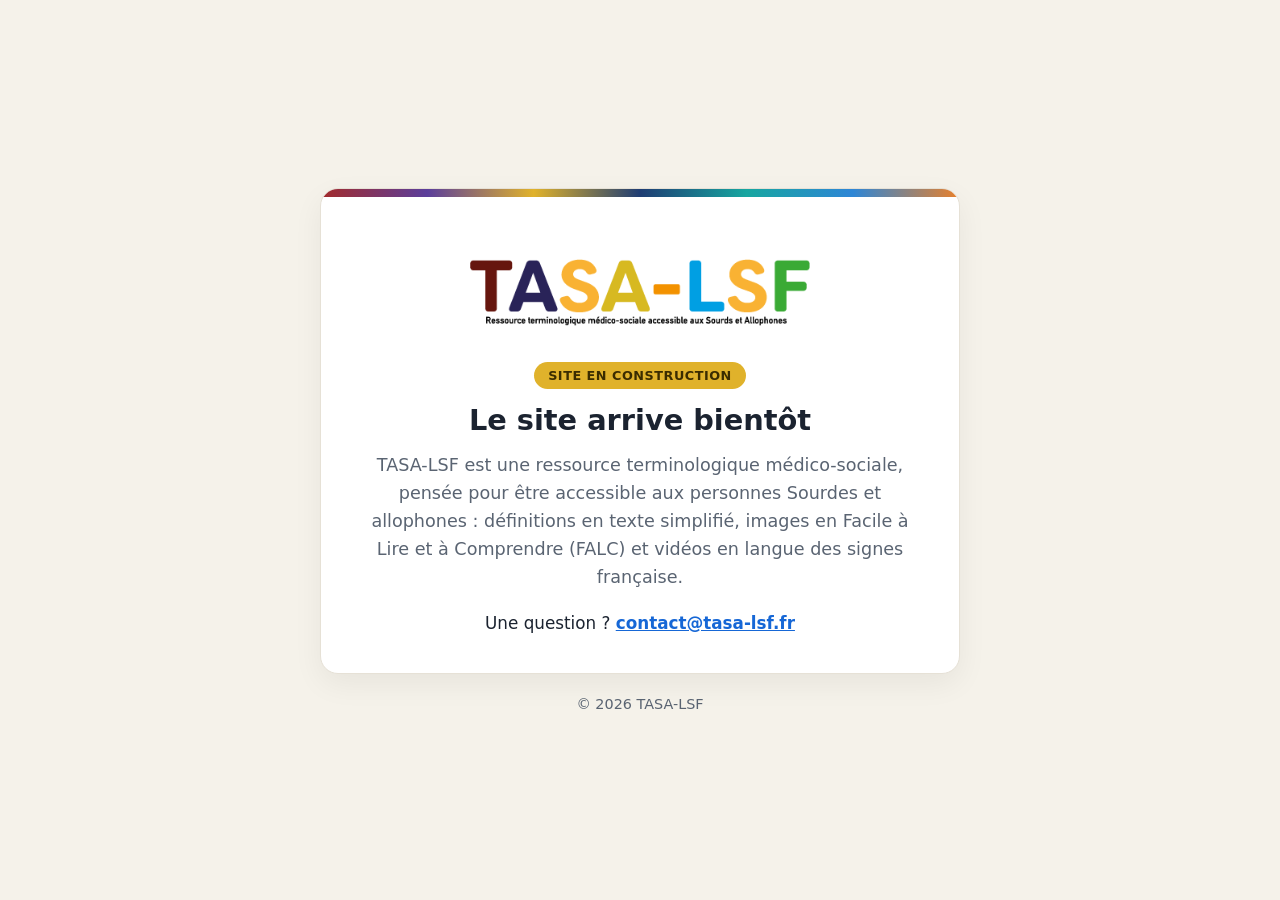
==== index.html @ 57485446 "Add files via upload" ====
<!doctype html>
<html lang="fr">
<head>
  <meta charset="utf-8">
  <meta name="viewport" content="width=device-width, initial-scale=1">
  <title>TASA-LSF</title>
  <meta name="description" content="TASA-LSF, ressource terminologique médico-sociale accessible aux Sourds et allophones. Le site arrive bientôt.">
  <link rel="stylesheet" href="styles.css">
</head>
<body>

  <main class="page">
    <section class="carte">
      <!-- Le logo contient déjà le sous-titre du projet -->
      <img class="logo" src="images/logo_tasa.png"
           alt="TASA-LSF, ressource terminologique médico-sociale accessible aux Sourds et Allophones">

      <p class="badge">Site en construction</p>
      <h1>Le site arrive bientôt</h1>

      <p class="intro">
        TASA-LSF est une ressource terminologique médico-sociale, pensée pour être accessible
        aux personnes Sourdes et allophones : définitions en texte simplifié, images en
        Facile à Lire et à Comprendre (FALC) et vidéos en langue des signes française.
      </p>

      <p class="contact">Une question ? <a href="mailto:contact@tasa-lsf.fr">contact@tasa-lsf.fr</a></p>
    </section>

    <footer class="pied">&copy; 2026 TASA-LSF</footer>
  </main>

</body>
</html>
---- styles.css ----
/* ==========================================================================
   TASA-LSF — page d'attente (site en construction)
   Couleurs reprises des lettres du logo.
   ========================================================================== */

:root {
  --fond: #F5F2EA;      /* fond de page (blanc cassé chaud) */
  --carte: #FFFFFF;     /* fond de la carte */
  --encre: #1B2330;     /* texte principal */
  --gris: #5A6472;      /* texte secondaire */
  --bord: #E6E1D6;      /* bordures */
  --primary: #1667D6;   /* liens */

  /* les 7 couleurs du logo (T A S A - L S F) */
  --c1: #A32B2B; --c2: #5B3E9B; --c3: #E0B22B; --c4: #1F3D73;
  --c5: #17A6A0; --c6: #2E86D6; --c7: #E8802B;
}

/* Mode sombre : on ne redéfinit que ce qui change */
@media (prefers-color-scheme: dark) {
  :root {
    --fond: #0E1626; --carte: #151F30; --encre: #EAF1FB;
    --gris: #A7B4C6; --bord: #243247;
    --primary: #5FA0FF;
  }
}

* { box-sizing: border-box; }

body {
  margin: 0;
  background: var(--fond);
  color: var(--encre);
  font-family: "Atkinson Hyperlegible", Verdana, system-ui, sans-serif;
}

.page {
  min-height: 100vh;
  display: flex;
  flex-direction: column;
  align-items: center;
  justify-content: center;
  padding: 28px;
}

/* La carte centrale */
.carte {
  position: relative;
  overflow: hidden;
  width: 100%;
  max-width: 640px;
  background: var(--carte);
  border: 1px solid var(--bord);
  border-radius: 18px;
  padding: 40px 32px;
  text-align: center;
  box-shadow: 0 10px 30px rgba(0, 0, 0, .06);
}

/* Le bandeau multicolore en haut, rappel du logo */
.carte::before {
  content: "";
  position: absolute;
  top: 0; left: 0; right: 0;
  height: 8px;
  background: linear-gradient(90deg,
    var(--c1), var(--c2), var(--c3), var(--c4), var(--c5), var(--c6), var(--c7));
}

.logo {
  display: block;
  width: min(380px, 86%);
  height: auto;
  margin: 16px auto 22px;
  /* plaque blanche : le sous-titre du logo reste lisible en clair comme en sombre */
  background: #FFFFFF;
  padding: 14px 20px;
  border-radius: 12px;
}

.badge {
  display: inline-block;
  margin: 0 0 14px;
  padding: 6px 14px;
  background: var(--c3);
  color: #3A2C00;
  font-weight: 800;
  font-size: .8rem;
  text-transform: uppercase;
  letter-spacing: .04em;
  border-radius: 999px;
}

h1 {
  margin: 0 0 14px;
  font-size: 1.8rem;
}

.intro {
  max-width: 52ch;
  margin: 0 auto 22px;
  color: var(--gris);
  font-size: 1.1rem;
  line-height: 1.6;
}

.contact { margin: 0; font-size: 1.05rem; }
.contact a { color: var(--primary); font-weight: 700; }

.pied {
  margin-top: 22px;
  color: var(--gris);
  font-size: .9rem;
}

/* Téléphones */
@media (max-width: 480px) {
  h1 { font-size: 1.5rem; }
  .carte { padding: 30px 20px; }
}
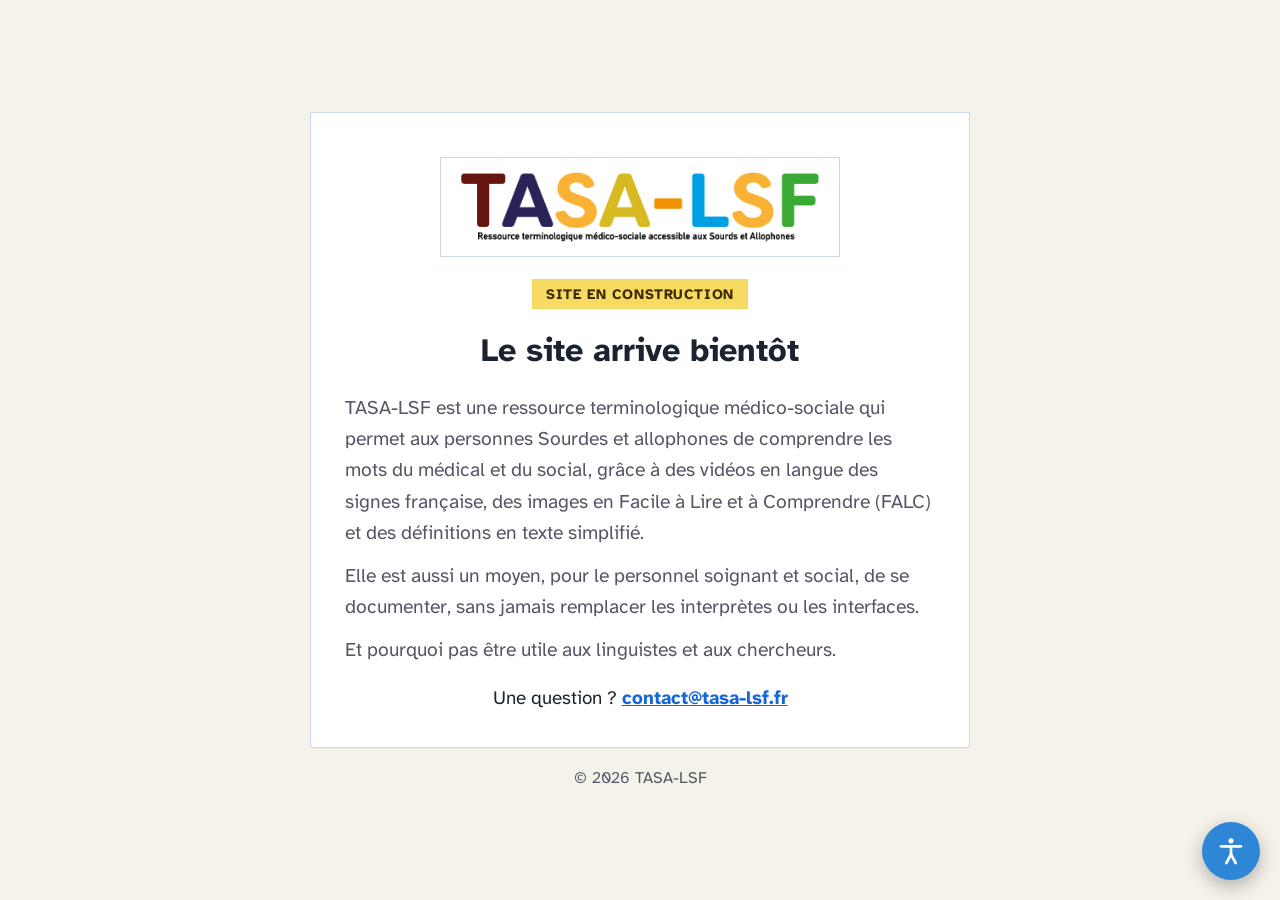
==== commit 72c2763e: "Add files via upload" ====
--- a/index.html
+++ b/index.html
@@ -18,17 +18,88 @@
       <p class="badge">Site en construction</p>
       <h1>Le site arrive bientôt</h1>
 
-      <p class="intro">
-        TASA-LSF est une ressource terminologique médico-sociale, pensée pour être accessible
-        aux personnes Sourdes et allophones : définitions en texte simplifié, images en
-        Facile à Lire et à Comprendre (FALC) et vidéos en langue des signes française.
-      </p>
+      <div class="intro">
+        <p>TASA-LSF est une ressource terminologique médico-sociale qui permet aux personnes Sourdes et allophones de comprendre les mots du médical et du social, grâce à des vidéos en langue des signes française, des images en Facile à Lire et à Comprendre (FALC) et des définitions en texte simplifié.</p>
+        <p>Elle est aussi un moyen, pour le personnel soignant et social, de se documenter, sans jamais remplacer les interprètes ou les interfaces.</p>
+        <p>Et pourquoi pas être utile aux linguistes et aux chercheurs.</p>
+      </div>
 
       <p class="contact">Une question ? <a href="mailto:contact@tasa-lsf.fr">contact@tasa-lsf.fr</a></p>
     </section>
-
     <footer class="pied">&copy; 2026 TASA-LSF</footer>
   </main>
 
+  <!-- Bouton rond pour ouvrir les réglages d'accessibilité -->
+  <button type="button" class="acc-fab" id="accFab" aria-label="Ouvrir les réglages d'accessibilité" aria-expanded="false" onclick="basculerPanneau()">
+    <svg viewBox="0 0 24 24" aria-hidden="true" fill="none" stroke="currentColor" stroke-width="2" stroke-linecap="round">
+      <circle cx="12" cy="4.3" r="1.9" fill="currentColor" stroke="none"></circle>
+      <line x1="4.5" y1="8.5" x2="19.5" y2="8.5"></line>
+      <line x1="12" y1="8.5" x2="12" y2="14.5"></line>
+      <line x1="12" y1="14.5" x2="8.5" y2="21"></line>
+      <line x1="12" y1="14.5" x2="15.5" y2="21"></line>
+    </svg>
+  </button>
+
+  <!-- Panneau d'accessibilité -->
+  <section class="acc-panneau" id="accPanneau" role="dialog" aria-label="Réglages d'accessibilité">
+    <div class="acc-tete">
+      <h2>Accessibilité</h2>
+      <button type="button" class="acc-fermer" aria-label="Fermer le panneau" onclick="basculerPanneau()">&times;</button>
+    </div>
+    <div class="acc-corps">
+
+      <div class="acc-ligne"><span class="lab">Contraste</span>
+        <div class="acc-choix">
+          <button type="button" class="acc-b ico actif" id="mClair" onclick="setMode('clair')">
+            <svg viewBox="0 0 24 24" aria-hidden="true" fill="none" stroke="currentColor" stroke-width="2" stroke-linecap="round"><circle cx="12" cy="12" r="4.4"/><line x1="12" y1="3.5" x2="12" y2="5.6"/><line x1="12" y1="18.4" x2="12" y2="20.5"/><line x1="3.5" y1="12" x2="5.6" y2="12"/><line x1="18.4" y1="12" x2="20.5" y2="12"/><line x1="6" y1="6" x2="7.5" y2="7.5"/><line x1="16.5" y1="16.5" x2="18" y2="18"/><line x1="6" y1="18" x2="7.5" y2="16.5"/><line x1="16.5" y1="7.5" x2="18" y2="6"/></svg>
+            <span>Clair</span>
+          </button>
+          <button type="button" class="acc-b ico" id="mSombre" onclick="setMode('dark')">
+            <svg viewBox="0 0 24 24" aria-hidden="true" fill="currentColor"><path d="M14.2 3.6a8.5 8.5 0 1 0 6.2 12.9A6.8 6.8 0 0 1 14.2 3.6z"/></svg>
+            <span>Sombre</span>
+          </button>
+          <button type="button" class="acc-b ico" id="mNb" onclick="setMode('nb')">
+            <svg viewBox="0 0 24 24" aria-hidden="true" fill="none" stroke="currentColor" stroke-width="2"><circle cx="12" cy="12" r="8.5"/><path d="M12 3.5a8.5 8.5 0 0 1 0 17z" fill="currentColor" stroke="none"/></svg>
+            <span>Noir et blanc</span>
+          </button>
+        </div>
+      </div>
+
+      <div class="acc-ligne"><span class="lab">Taille du texte</span>
+        <div class="acc-choix">
+          <button type="button" class="acc-b" id="tPetit" onclick="setTaille('petit')" aria-label="Réduire le texte">A−</button>
+          <button type="button" class="acc-b actif" id="tNormal" onclick="setTaille('normal')" aria-label="Taille normale">A</button>
+          <button type="button" class="acc-b" id="tGrand" onclick="setTaille('grand')" aria-label="Agrandir le texte">A+</button>
+        </div>
+      </div>
+
+      <div class="acc-ligne"><span class="lab">Police</span>
+        <div class="acc-choix">
+          <button type="button" class="acc-b actif" id="pStd" onclick="setPolice('standard')">Standard</button>
+          <button type="button" class="acc-b" id="pDys" onclick="setPolice('dys')">Dys (dyslexie)</button>
+        </div>
+      </div>
+
+      <div class="acc-ligne"><span class="lab">Interligne</span>
+        <div class="acc-pm">
+          <button type="button" class="acc-b" onclick="pas('interligne',-1)" aria-label="Diminuer l'interligne">−</button>
+          <span class="val" id="vInter">1.6</span>
+          <button type="button" class="acc-b" onclick="pas('interligne',1)" aria-label="Augmenter l'interligne">+</button>
+        </div>
+      </div>
+
+      <div class="acc-ligne"><span class="lab">Espacement des lettres</span>
+        <div class="acc-pm">
+          <button type="button" class="acc-b" onclick="pas('lettres',-1)" aria-label="Diminuer l'espacement">−</button>
+          <span class="val" id="vLettres">0</span>
+          <button type="button" class="acc-b" onclick="pas('lettres',1)" aria-label="Augmenter l'espacement">+</button>
+        </div>
+      </div>
+
+      <button type="button" class="acc-reset" onclick="reinitialiser()">Réinitialiser</button>
+    </div>
+  </section>
+
+  <script src="script.js"></script>
 </body>
 </html>
--- a/styles.css
+++ b/styles.css
@@ -1,120 +1,86 @@
 /* ==========================================================================
-   TASA-LSF — page d'attente (site en construction)
-   Couleurs reprises des lettres du logo.
+   TASA-LSF — page d'attente + panneau d'accessibilité
+   Design de la ressource : plat, coins carrés, couleurs du logo.
    ========================================================================== */
 
-:root {
-  --fond: #F5F2EA;      /* fond de page (blanc cassé chaud) */
-  --carte: #FFFFFF;     /* fond de la carte */
-  --encre: #1B2330;     /* texte principal */
-  --gris: #5A6472;      /* texte secondaire */
-  --bord: #E6E1D6;      /* bordures */
-  --primary: #1667D6;   /* liens */
+@font-face { font-family:"Atkinson Hyperlegible"; src:url("images/fonts/Atkinson-Regular.otf") format("opentype"); font-weight:400; font-style:normal; font-display:swap; }
+@font-face { font-family:"Atkinson Hyperlegible"; src:url("images/fonts/Atkinson-Bold.otf") format("opentype"); font-weight:700; font-style:normal; font-display:swap; }
+@font-face { font-family:"OpenDyslexic"; src:url("images/fonts/OpenDyslexic-Regular.otf") format("opentype"); font-weight:400; font-style:normal; font-display:swap; }
+@font-face { font-family:"OpenDyslexic"; src:url("images/fonts/OpenDyslexic-Bold.otf") format("opentype"); font-weight:700; font-style:normal; font-display:swap; }
 
-  /* les 7 couleurs du logo (T A S A - L S F) */
-  --c1: #A32B2B; --c2: #5B3E9B; --c3: #E0B22B; --c4: #1F3D73;
-  --c5: #17A6A0; --c6: #2E86D6; --c7: #E8802B;
+/* ---- Couleurs : Clair (défaut), Sombre, Noir et blanc ---- */
+:root{
+  --fond:#F5F2EA; --carte:#FFFFFF; --encre:#1B2330; --gris:#556; --bord:#CBD8EA;
+  --primary:#1667D6; --jaune:#F7DA61;
+  --entete:#123A6B; --entete-txt:#FFFFFF;   /* bandeau du panneau (design mémoire) */
+  --fab:#2E86D6;                            /* rond accessibilité : bleu du logo TASA */
+  --interligne:1.6; --lettres:0em;
 }
+:root[data-mode="dark"]{ --fond:#0E1626; --carte:#151F30; --encre:#EAF1FB; --gris:#A7B4C6; --bord:#2A3B5A; --primary:#5FA0FF; --entete:#04264F; }
+:root[data-mode="nb"]{ --fond:#FFFFFF; --carte:#FFFFFF; --encre:#000; --gris:#000; --bord:#000; --primary:#000; --jaune:#FFFFFF; --entete:#000; --fab:#000; }
 
-/* Mode sombre : on ne redéfinit que ce qui change */
-@media (prefers-color-scheme: dark) {
-  :root {
-    --fond: #0E1626; --carte: #151F30; --encre: #EAF1FB;
-    --gris: #A7B4C6; --bord: #243247;
-    --primary: #5FA0FF;
-  }
+/* ---- Taille du texte ---- */
+html{ font-size:112.5%; }
+:root[data-taille="petit"]{ font-size:100%; }
+:root[data-taille="grand"]{ font-size:131%; }
+/* ---- Police adaptée à la dyslexie ---- */
+:root[data-police="dys"] body{ font-family:"OpenDyslexic","Atkinson Hyperlegible",Verdana,sans-serif; }
+
+*{ box-sizing:border-box; }
+body{ margin:0; background:var(--fond); color:var(--encre); font-family:"Atkinson Hyperlegible",Verdana,system-ui,sans-serif; letter-spacing:var(--lettres); }
+
+/* ---- Page d'attente ---- */
+.page{ min-height:100vh; display:flex; flex-direction:column; align-items:center; justify-content:center; padding:28px; }
+.carte{ width:100%; max-width:660px; background:var(--carte); border:1px solid var(--bord); padding:38px 34px; text-align:center; }
+:root[data-mode="nb"] .carte{ border:2px solid #000; }
+.logo{ display:block; width:min(400px,88%); height:auto; margin:6px auto 22px; background:#FFF; padding:14px 20px; border:1px solid var(--bord); }
+.badge{ display:inline-block; margin:0 0 16px; padding:6px 14px; background:var(--jaune); color:#3A2C00; font-weight:800; font-size:.8rem; text-transform:uppercase; letter-spacing:.04em; }
+:root[data-mode="nb"] .badge{ background:#fff; color:#000; border:2px solid #000; }
+h1{ margin:0 0 16px; font-size:1.8rem; line-height:var(--interligne); }
+.intro{ max-width:56ch; margin:0 auto; color:var(--gris); font-size:1.08rem; line-height:var(--interligne); text-align:left; }
+.intro p{ margin:0 0 12px; }
+.intro p:last-child{ margin-bottom:0; }
+.contact{ margin:20px 0 0; font-size:1.05rem; text-align:center; }
+.contact a{ color:var(--primary); font-weight:700; }
+:root[data-mode="nb"] .contact a{ text-decoration:underline; }
+.pied{ margin-top:20px; color:var(--gris); font-size:.9rem; }
+
+/* ---- Rond accessibilité (couleur TASA) ---- */
+.acc-fab{ position:fixed; right:20px; bottom:20px; width:58px; height:58px; border-radius:50%; border:none; background:var(--fab); color:#fff; cursor:pointer; box-shadow:0 6px 18px rgba(0,0,0,.28); display:flex; align-items:center; justify-content:center; z-index:50; }
+.acc-fab svg{ width:32px; height:32px; }
+.acc-fab:focus-visible{ outline:3px solid var(--jaune); outline-offset:3px; }
+:root[data-mode="nb"] .acc-fab{ border:2px solid #fff; }
+
+/* ---- Panneau d'accessibilité (carré, bandeau bleu) ---- */
+.acc-panneau{ display:none; position:fixed; right:20px; bottom:88px; width:322px; max-width:calc(100vw - 40px); background:var(--carte); color:var(--encre); border:1px solid var(--bord); box-shadow:0 12px 34px rgba(0,0,0,.30); z-index:51; }
+.acc-panneau.ouvert{ display:block; }
+:root[data-mode="nb"] .acc-panneau{ border:2px solid #000; }
+.acc-tete{ display:flex; align-items:center; justify-content:space-between; padding:11px 16px; background:var(--entete); color:var(--entete-txt); }
+.acc-tete h2{ margin:0; font-size:1.05rem; text-transform:uppercase; letter-spacing:.03em; }
+.acc-fermer{ background:none; border:none; font-size:1.5rem; line-height:1; cursor:pointer; color:var(--entete-txt); }
+.acc-corps{ padding:4px 16px 16px; }
+.acc-ligne{ padding:11px 0; border-top:1px solid var(--bord); }
+.acc-ligne:first-child{ border-top:none; }
+.acc-ligne > .lab{ display:block; font-weight:800; font-size:.82rem; text-transform:uppercase; letter-spacing:.03em; color:var(--gris); margin:0 0 7px; }
+.acc-choix{ display:flex; gap:8px; flex-wrap:wrap; }
+.acc-b{ flex:1; min-width:56px; background:#fff; color:#111; border:1px solid var(--bord); padding:8px 6px; font:inherit; font-weight:700; font-size:.95rem; cursor:pointer; display:flex; align-items:center; justify-content:center; gap:6px; }
+.acc-b svg{ width:18px; height:18px; flex:none; }
+.acc-b.ico{ flex-direction:column; gap:5px; padding:9px 4px; font-size:.82rem; line-height:1.15; }
+.acc-b.ico svg{ width:22px; height:22px; }
+.acc-b.actif{ background:var(--jaune); color:#000; border-color:#000; }
+.acc-b:hover{ background:var(--jaune); color:#000; }
+.acc-b:focus-visible{ outline:3px solid var(--primary); outline-offset:2px; }
+:root[data-mode="dark"] .acc-b{ background:#0E1626; color:#EAF1FB; }
+:root[data-mode="nb"] .acc-b{ background:#fff; color:#000; border:2px solid #000; }
+:root[data-mode="nb"] .acc-b.actif{ background:#000; color:#fff; }
+.acc-pm{ display:flex; align-items:center; gap:8px; }
+.acc-pm .val{ flex:1; text-align:center; font-weight:800; }
+.acc-reset{ width:100%; margin-top:12px; background:none; border:1px solid var(--bord); padding:9px; font:inherit; font-weight:700; color:var(--primary); cursor:pointer; }
+
+/* ---- Téléphones ---- */
+@media (max-width:480px){
+  h1{ font-size:1.5rem; }
+  .carte{ padding:28px 18px; }
+  .acc-panneau{ right:12px; left:12px; width:auto; bottom:84px; }
+  .acc-fab{ right:14px; bottom:14px; }
 }
-
-* { box-sizing: border-box; }
-
-body {
-  margin: 0;
-  background: var(--fond);
-  color: var(--encre);
-  font-family: "Atkinson Hyperlegible", Verdana, system-ui, sans-serif;
-}
-
-.page {
-  min-height: 100vh;
-  display: flex;
-  flex-direction: column;
-  align-items: center;
-  justify-content: center;
-  padding: 28px;
-}
-
-/* La carte centrale */
-.carte {
-  position: relative;
-  overflow: hidden;
-  width: 100%;
-  max-width: 640px;
-  background: var(--carte);
-  border: 1px solid var(--bord);
-  border-radius: 18px;
-  padding: 40px 32px;
-  text-align: center;
-  box-shadow: 0 10px 30px rgba(0, 0, 0, .06);
-}
-
-/* Le bandeau multicolore en haut, rappel du logo */
-.carte::before {
-  content: "";
-  position: absolute;
-  top: 0; left: 0; right: 0;
-  height: 8px;
-  background: linear-gradient(90deg,
-    var(--c1), var(--c2), var(--c3), var(--c4), var(--c5), var(--c6), var(--c7));
-}
-
-.logo {
-  display: block;
-  width: min(380px, 86%);
-  height: auto;
-  margin: 16px auto 22px;
-  /* plaque blanche : le sous-titre du logo reste lisible en clair comme en sombre */
-  background: #FFFFFF;
-  padding: 14px 20px;
-  border-radius: 12px;
-}
-
-.badge {
-  display: inline-block;
-  margin: 0 0 14px;
-  padding: 6px 14px;
-  background: var(--c3);
-  color: #3A2C00;
-  font-weight: 800;
-  font-size: .8rem;
-  text-transform: uppercase;
-  letter-spacing: .04em;
-  border-radius: 999px;
-}
-
-h1 {
-  margin: 0 0 14px;
-  font-size: 1.8rem;
-}
-
-.intro {
-  max-width: 52ch;
-  margin: 0 auto 22px;
-  color: var(--gris);
-  font-size: 1.1rem;
-  line-height: 1.6;
-}
-
-.contact { margin: 0; font-size: 1.05rem; }
-.contact a { color: var(--primary); font-weight: 700; }
-
-.pied {
-  margin-top: 22px;
-  color: var(--gris);
-  font-size: .9rem;
-}
-
-/* Téléphones */
-@media (max-width: 480px) {
-  h1 { font-size: 1.5rem; }
-  .carte { padding: 30px 20px; }
-}
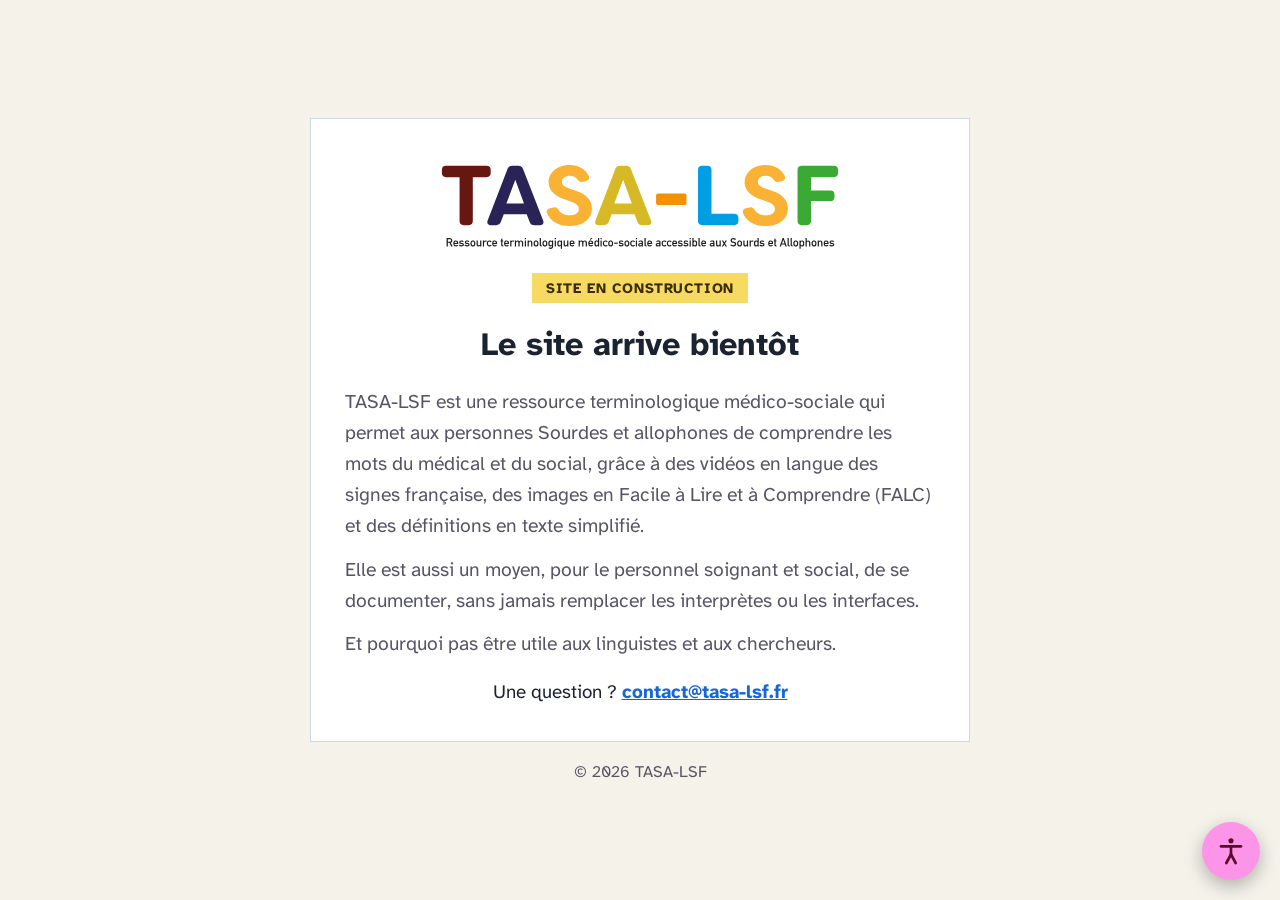
==== commit 2406fa86: "Add files via upload" ====
--- a/index.html
+++ b/index.html
@@ -6,13 +6,27 @@
   <title>TASA-LSF</title>
   <meta name="description" content="TASA-LSF, ressource terminologique médico-sociale accessible aux Sourds et allophones. Le site arrive bientôt.">
   <link rel="stylesheet" href="styles.css">
+  <!-- Applique les réglages mémorisés avant l'affichage (évite le « flash » du mode clair) -->
+  <script>
+    (function () {
+      var R = document.documentElement, g = function (k) { try { return localStorage.getItem(k); } catch (e) { return null; } };
+      var m = g('tasa-mode');
+      if (m && m !== 'clair') R.setAttribute('data-mode', m);
+      var t = g('tasa-taille'); if (t) R.setAttribute('data-taille', t);
+      var p = g('tasa-police'); if (p) R.setAttribute('data-police', p);
+    })();
+  </script>
 </head>
 <body>
 
   <main class="page">
     <section class="carte">
-      <!-- Le logo contient déjà le sous-titre du projet -->
-      <img class="logo" src="images/logo_tasa.png"
+      <!-- Un logo par mode, affiché par le CSS selon data-mode (fonctionne même sans JavaScript) -->
+      <img class="logo logo-clair" src="images/logo_tasa.svg"
+           alt="TASA-LSF, ressource terminologique médico-sociale accessible aux Sourds et Allophones">
+      <img class="logo logo-sombre" src="images/logo_tasa_sombre.svg"
+           alt="TASA-LSF, ressource terminologique médico-sociale accessible aux Sourds et Allophones">
+      <img class="logo logo-nb" src="images/logo_tasa_noir_blanc.svg"
            alt="TASA-LSF, ressource terminologique médico-sociale accessible aux Sourds et Allophones">
 
       <p class="badge">Site en construction</p>
@@ -30,7 +44,7 @@
   </main>
 
   <!-- Bouton rond pour ouvrir les réglages d'accessibilité -->
-  <button type="button" class="acc-fab" id="accFab" aria-label="Ouvrir les réglages d'accessibilité" aria-expanded="false" onclick="basculerPanneau()">
+  <button type="button" class="acc-fab" id="accFab" aria-label="Ouvrir les réglages d'accessibilité" aria-expanded="false" aria-controls="accPanneau" onclick="basculerPanneau()">
     <svg viewBox="0 0 24 24" aria-hidden="true" fill="none" stroke="currentColor" stroke-width="2" stroke-linecap="round">
       <circle cx="12" cy="4.3" r="1.9" fill="currentColor" stroke="none"></circle>
       <line x1="4.5" y1="8.5" x2="19.5" y2="8.5"></line>
@@ -41,7 +55,7 @@
   </button>
 
   <!-- Panneau d'accessibilité -->
-  <section class="acc-panneau" id="accPanneau" role="dialog" aria-label="Réglages d'accessibilité">
+  <section class="acc-panneau" id="accPanneau" aria-label="Réglages d'accessibilité">
     <div class="acc-tete">
       <h2>Accessibilité</h2>
       <button type="button" class="acc-fermer" aria-label="Fermer le panneau" onclick="basculerPanneau()">&times;</button>
@@ -91,7 +105,7 @@
       <div class="acc-ligne"><span class="lab">Espacement des lettres</span>
         <div class="acc-pm">
           <button type="button" class="acc-b" onclick="pas('lettres',-1)" aria-label="Diminuer l'espacement">−</button>
-          <span class="val" id="vLettres">0</span>
+          <span class="val" id="vLettres">0.00</span>
           <button type="button" class="acc-b" onclick="pas('lettres',1)" aria-label="Augmenter l'espacement">+</button>
         </div>
       </div>
--- a/styles.css
+++ b/styles.css
@@ -13,11 +13,12 @@
   --fond:#F5F2EA; --carte:#FFFFFF; --encre:#1B2330; --gris:#556; --bord:#CBD8EA;
   --primary:#1667D6; --jaune:#F7DA61;
   --entete:#123A6B; --entete-txt:#FFFFFF;   /* bandeau du panneau (design mémoire) */
-  --fab:#2E86D6;                            /* rond accessibilité : bleu du logo TASA */
+  --fab:#FC95E8; --fab-ic:#5A0A2A;          /* rond accessibilité : rose TASA + picto foncé */
   --interligne:1.6; --lettres:0em;
+  color-scheme:light;
 }
-:root[data-mode="dark"]{ --fond:#0E1626; --carte:#151F30; --encre:#EAF1FB; --gris:#A7B4C6; --bord:#2A3B5A; --primary:#5FA0FF; --entete:#04264F; }
-:root[data-mode="nb"]{ --fond:#FFFFFF; --carte:#FFFFFF; --encre:#000; --gris:#000; --bord:#000; --primary:#000; --jaune:#FFFFFF; --entete:#000; --fab:#000; }
+:root[data-mode="dark"]{ color-scheme:dark; --fond:#0E1626; --carte:#151F30; --encre:#EAF1FB; --gris:#A7B4C6; --bord:#2A3B5A; --primary:#5FA0FF; --entete:#04264F; }
+:root[data-mode="nb"]{ --fond:#FFFFFF; --carte:#FFFFFF; --encre:#000; --gris:#000; --bord:#000; --primary:#000; --jaune:#FFFFFF; --entete:#000; --fab:#000; --fab-ic:#fff; }
 
 /* ---- Taille du texte ---- */
 html{ font-size:112.5%; }
@@ -33,7 +34,11 @@
 .page{ min-height:100vh; display:flex; flex-direction:column; align-items:center; justify-content:center; padding:28px; }
 .carte{ width:100%; max-width:660px; background:var(--carte); border:1px solid var(--bord); padding:38px 34px; text-align:center; }
 :root[data-mode="nb"] .carte{ border:2px solid #000; }
-.logo{ display:block; width:min(400px,88%); height:auto; margin:6px auto 22px; background:#FFF; padding:14px 20px; border:1px solid var(--bord); }
+/* Un logo par mode : seul celui du mode actif est affiché */
+.logo{ display:block; width:min(400px,88%); height:auto; margin:6px auto 22px; }
+.logo-sombre, .logo-nb{ display:none; }
+:root[data-mode="dark"] .logo-clair, :root[data-mode="nb"] .logo-clair{ display:none; }
+:root[data-mode="dark"] .logo-sombre, :root[data-mode="nb"] .logo-nb{ display:block; }
 .badge{ display:inline-block; margin:0 0 16px; padding:6px 14px; background:var(--jaune); color:#3A2C00; font-weight:800; font-size:.8rem; text-transform:uppercase; letter-spacing:.04em; }
 :root[data-mode="nb"] .badge{ background:#fff; color:#000; border:2px solid #000; }
 h1{ margin:0 0 16px; font-size:1.8rem; line-height:var(--interligne); }
@@ -46,10 +51,11 @@
 .pied{ margin-top:20px; color:var(--gris); font-size:.9rem; }
 
 /* ---- Rond accessibilité (couleur TASA) ---- */
-.acc-fab{ position:fixed; right:20px; bottom:20px; width:58px; height:58px; border-radius:50%; border:none; background:var(--fab); color:#fff; cursor:pointer; box-shadow:0 6px 18px rgba(0,0,0,.28); display:flex; align-items:center; justify-content:center; z-index:50; }
+.acc-fab{ position:fixed; right:20px; bottom:20px; width:58px; height:58px; border-radius:50%; border:none; background:var(--fab); color:var(--fab-ic); cursor:pointer; box-shadow:0 6px 18px rgba(0,0,0,.28); display:flex; align-items:center; justify-content:center; z-index:50; }
 .acc-fab svg{ width:32px; height:32px; }
 .acc-fab:focus-visible{ outline:3px solid var(--jaune); outline-offset:3px; }
 :root[data-mode="nb"] .acc-fab{ border:2px solid #fff; }
+:root[data-mode="nb"] .acc-fab:focus-visible{ outline-color:#000; }
 
 /* ---- Panneau d'accessibilité (carré, bandeau bleu) ---- */
 .acc-panneau{ display:none; position:fixed; right:20px; bottom:88px; width:322px; max-width:calc(100vw - 40px); background:var(--carte); color:var(--encre); border:1px solid var(--bord); box-shadow:0 12px 34px rgba(0,0,0,.30); z-index:51; }
@@ -71,8 +77,11 @@
 .acc-b:hover{ background:var(--jaune); color:#000; }
 .acc-b:focus-visible{ outline:3px solid var(--primary); outline-offset:2px; }
 :root[data-mode="dark"] .acc-b{ background:#0E1626; color:#EAF1FB; }
+:root[data-mode="dark"] .acc-b.actif, :root[data-mode="dark"] .acc-b:hover{ background:var(--jaune); color:#000; border-color:var(--jaune); }
 :root[data-mode="nb"] .acc-b{ background:#fff; color:#000; border:2px solid #000; }
-:root[data-mode="nb"] .acc-b.actif{ background:#000; color:#fff; }
+:root[data-mode="nb"] .acc-b.actif, :root[data-mode="nb"] .acc-b:hover{ background:#000; color:#fff; }
+:root[data-mode="nb"] .acc-b:focus-visible{ outline-color:#000; }
+:root[data-mode="nb"] .acc-reset{ border:2px solid #000; text-decoration:underline; }
 .acc-pm{ display:flex; align-items:center; gap:8px; }
 .acc-pm .val{ flex:1; text-align:center; font-weight:800; }
 .acc-reset{ width:100%; margin-top:12px; background:none; border:1px solid var(--bord); padding:9px; font:inherit; font-weight:700; color:var(--primary); cursor:pointer; }
